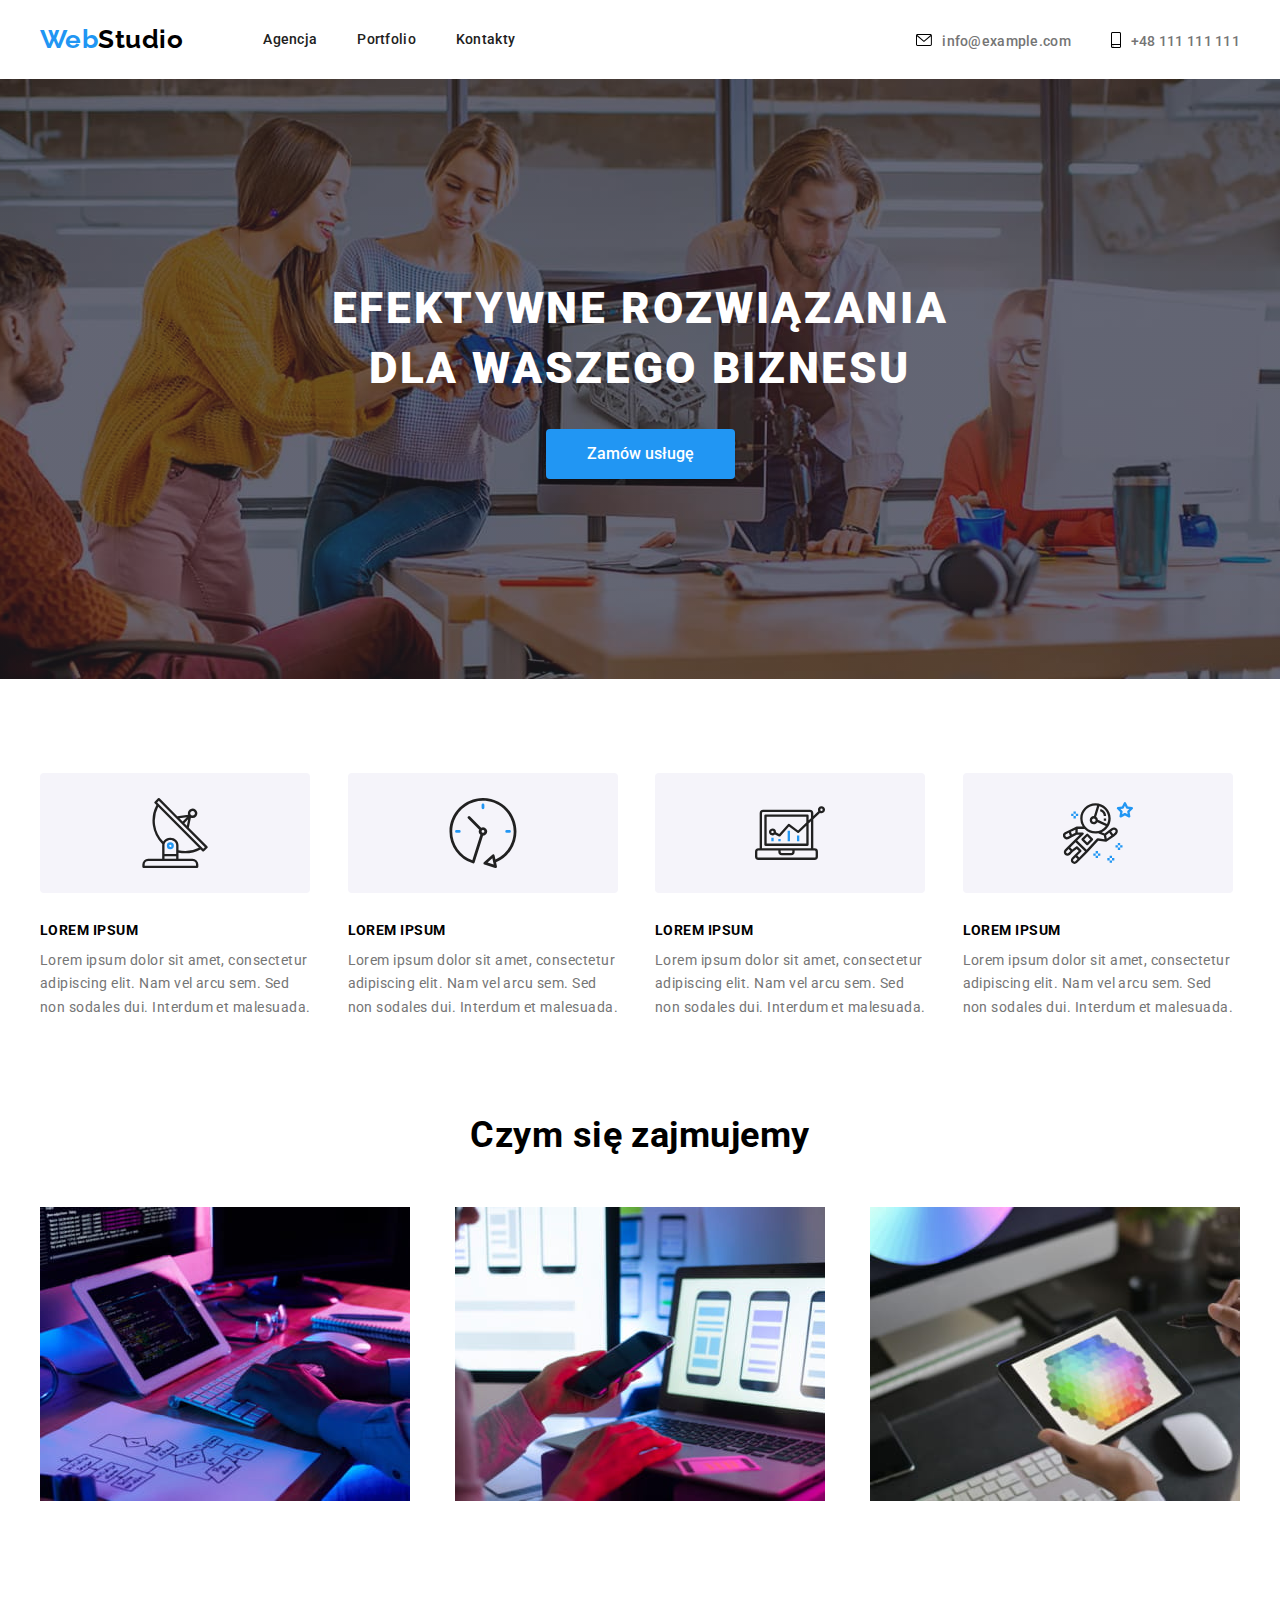
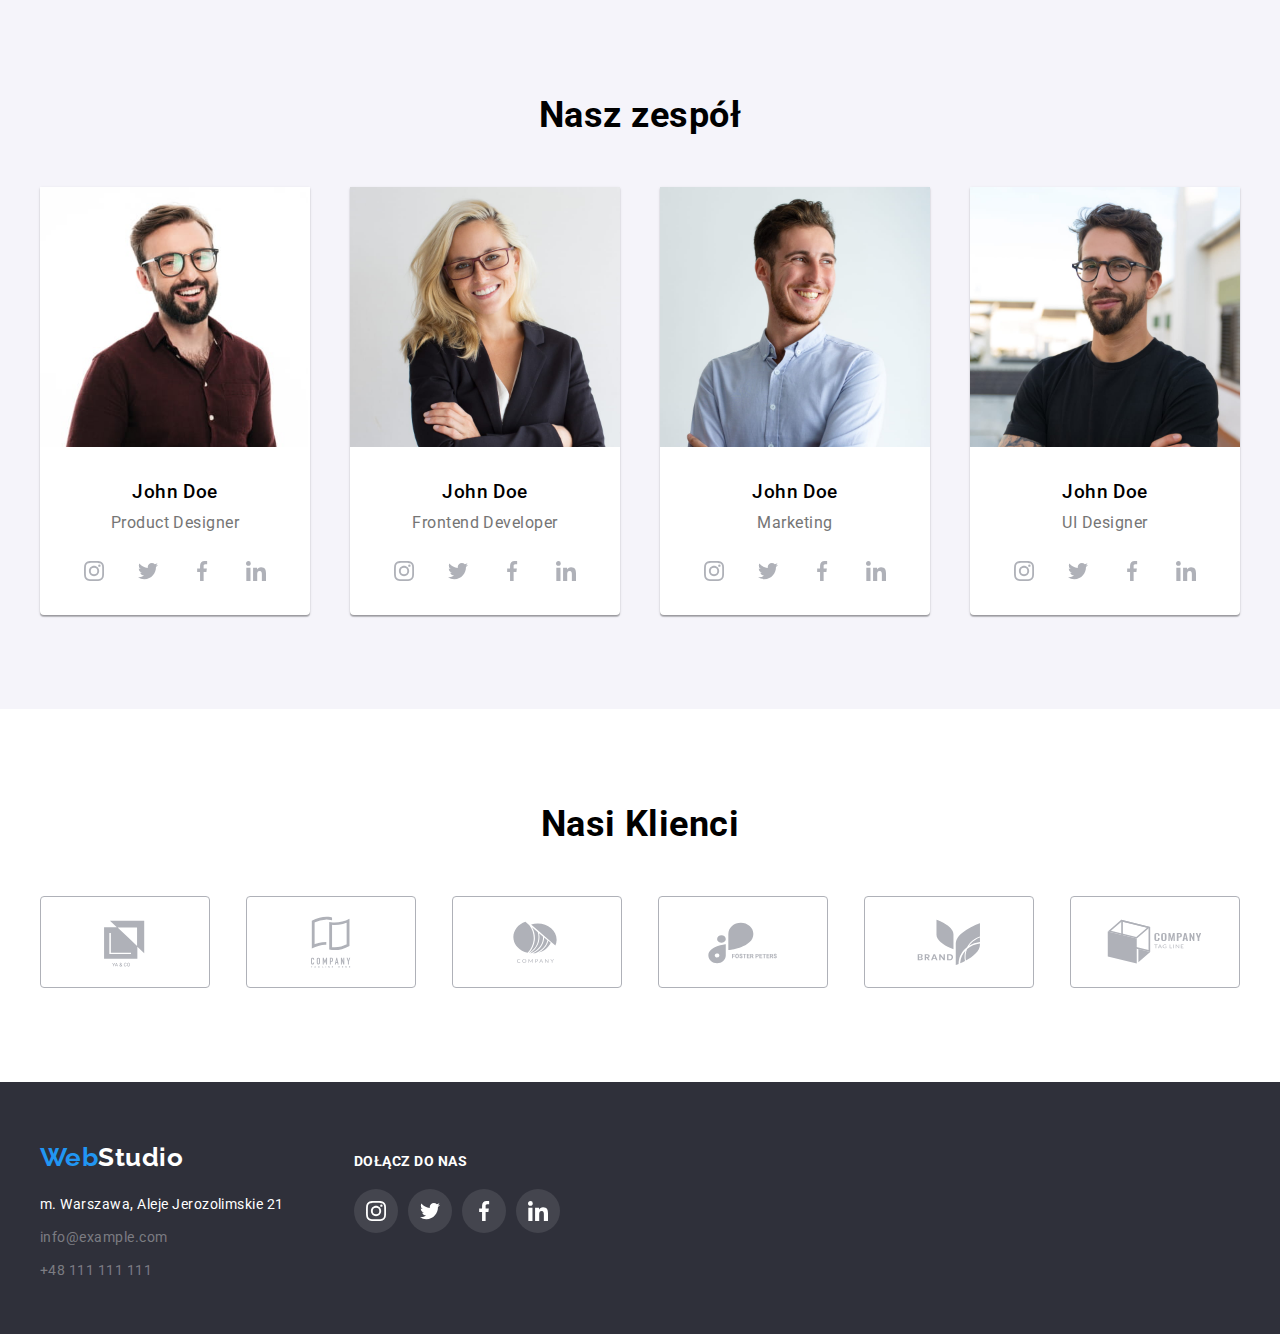
==== index.html @ 926d8b7d "Post revision changes" ====
<!DOCTYPE html>
<html lang="pl">
  <head>
    <meta charset="UTF-8" />
    <meta http-equiv="X-UA-Compatible" content="IE=edge" />
    <meta name="viewport" content="width=device-width, initial-scale=1.0" />
    <meta name="description" content="Zadanie domowe studentów #2" />
    <link rel="preconnect" href="https://fonts.googleapis.com" />
    <link rel="preconnect" href="https://fonts.gstatic.com" crossorigin />
    <link
      href="https://fonts.googleapis.com/css2?family=Raleway:wght@700&family=Roboto:wght@400;500;700;900&display=swap"
      rel="stylesheet"
    />
    <link rel="stylesheet" href="./css/modern-normalize.min.css" />
    <link rel="stylesheet" href="./css/styles.css" />
    <title>WebStudio - strona główna</title>
  </head>
  <body>
    <!-- logo, menu, contacts -->
    <header>
      <div class="container header">
        <nav class="page-header">
          <a href="./index.html" class="logo">Web<span class="logo-dark">Studio</span></a>
          <ul class="menu">
            <li>
              <a class="link" href="./">Agencja</a>
            </li>
            <li>
              <a class="link" href="./portfolio.html">Portfolio</a>
            </li>
            <li>
              <a class="link" href="./">Kontakty</a>
            </li>
          </ul>
        </nav>
        <ul class="contacts">
          <li>
            <a class="link-contact icon-mail" href="mailto:example@gmail.com">
              <svg width="16" height="12">
                <use href="./images/icons.svg#icon-envelope"></use>
              </svg>
            </a>
          </li>
          <li>
            <a class="link-contact icon-phone" href="tel:+48111111111">
              <svg width="10" height="16">
                <use href="./images/icons.svg#icon-smartphone"></use>
              </svg>
            </a>
          </li>
        </ul>
      </div>
    </header>
    <!-- main informations -->
    <main>
      <!-- slogan & button -->
      <section class="section section-slogan">
        <div class="container">
          <h1>
            Efektywne rozwiązania<br />
            dla waszego biznesu
          </h1>
          <button class="btn-slogan" type="button">Zamów usługę</button>
        </div>
      </section>
      <!-- 4 informations -->
      <section class="section section-infos">
        <div class="container">
          <ul class="infos">
            <li>
              <div class="rect-infos">
                <svg class="icon-infos">
                  <use href="./images/icons.svg#icon-antenna" />
                </svg>
              </div>
              <h3>Lorem ipsum</h3>
              <p>
                Lorem ipsum dolor sit amet, consectetur adipiscing elit. Nam vel arcu sem. Sed non
                sodales dui. Interdum et malesuada.
              </p>
            </li>
            <li>
              <div class="rect-infos">
                <svg class="icon-infos">
                  <use href="./images/icons.svg#icon-clock" />
                </svg>
              </div>
              <h3>Lorem ipsum</h3>
              <p>
                Lorem ipsum dolor sit amet, consectetur adipiscing elit. Nam vel arcu sem. Sed non
                sodales dui. Interdum et malesuada.
              </p>
            </li>
            <li>
              <div class="rect-infos">
                <svg class="icon-infos">
                  <use href="./images/icons.svg#icon-diagram" />
                </svg>
              </div>
              <h3>Lorem ipsum</h3>
              <p>
                Lorem ipsum dolor sit amet, consectetur adipiscing elit. Nam vel arcu sem. Sed non
                sodales dui. Interdum et malesuada.
              </p>
            </li>
            <li>
              <div class="rect-infos">
                <svg class="icon-infos">
                  <use href="./images/icons.svg#icon-astronaut" />
                </svg>
              </div>
              <h3>Lorem ipsum</h3>
              <p>
                Lorem ipsum dolor sit amet, consectetur adipiscing elit. Nam vel arcu sem. Sed non
                sodales dui. Interdum et malesuada.
              </p>
            </li>
          </ul>
        </div>
      </section>
      <!-- our activities -->
      <section class="section">
        <div class="container">
          <h2>Czym się zajmujemy</h2>
          <ul class="activities">
            <li>
              <img src="images/img_01.jpg" alt="Kodowanie" width="370" height="294" />
            </li>
            <li>
              <img src="images/img_02.jpg" alt="Aplikacje mobilne" width="370" height="294" />
            </li>
            <li>
              <img src="images/img_03.jpg" alt="UX/UI" width="370" height="294" />
            </li>
          </ul>
        </div>
      </section>
      <!-- our team -->
      <section class="section section-team">
        <div class="container">
          <h2>Nasz zespół</h2>
          <ul class="team">
            <li class="team-card">
              <img src="images/person_01.jpg" alt="John Doe" width="270" height="260" />
              <h3>John Doe</h3>
              <p>Product Designer</p>
              <ul class="team-social">
                <li>
                  <svg class="icon-social" width="44" height="44" viewBox="0 0 20 32">
                    <use href="./images/icons.svg#icon-instagram" />
                  </svg>
                </li>
                <li>
                  <svg class="icon-social" width="44" height="44" viewBox="0 0 20 32">
                    <use href="./images/icons.svg#icon-twitter" />
                  </svg>
                </li>
                <li>
                  <svg class="icon-social" width="44" height="44" viewBox="0 0 20 32">
                    <use href="./images/icons.svg#icon-facebook" />
                  </svg>
                </li>
                <li>
                  <svg class="icon-social" width="44" height="44" viewBox="0 0 20 32">
                    <use href="./images/icons.svg#icon-linkedin" />
                  </svg>
                </li>
              </ul>
            </li>
            <li class="team-card">
              <img src="images/person_02.jpg" alt="John Doe" width="270" height="260" />
              <h3>John Doe</h3>
              <p>Frontend Developer</p>
              <ul class="team-social">
                <li>
                  <svg class="icon-social" width="44" height="44" viewBox="0 0 20 32">
                    <use href="./images/icons.svg#icon-instagram" />
                  </svg>
                </li>
                <li>
                  <svg class="icon-social" width="44" height="44" viewBox="0 0 20 32">
                    <use href="./images/icons.svg#icon-twitter" />
                  </svg>
                </li>
                <li>
                  <svg class="icon-social" width="44" height="44" viewBox="0 0 20 32">
                    <use href="./images/icons.svg#icon-facebook" />
                  </svg>
                </li>
                <li>
                  <svg class="icon-social" width="44" height="44" viewBox="0 0 20 32">
                    <use href="./images/icons.svg#icon-linkedin" />
                  </svg>
                </li>
              </ul>
            </li>
            <li class="team-card">
              <img src="images/person_03.jpg" alt="John Doe" width="270" height="260" />
              <h3>John Doe</h3>
              <p>Marketing</p>
              <ul class="team-social">
                <li>
                  <svg class="icon-social" width="44" height="44" viewBox="0 0 20 32">
                    <use href="./images/icons.svg#icon-instagram" />
                  </svg>
                </li>
                <li>
                  <svg class="icon-social" width="44" height="44" viewBox="0 0 20 32">
                    <use href="./images/icons.svg#icon-twitter" />
                  </svg>
                </li>
                <li>
                  <svg class="icon-social" width="44" height="44" viewBox="0 0 20 32">
                    <use href="./images/icons.svg#icon-facebook" />
                  </svg>
                </li>
                <li>
                  <svg class="icon-social" width="44" height="44" viewBox="0 0 20 32">
                    <use href="./images/icons.svg#icon-linkedin" />
                  </svg>
                </li>
              </ul>
            </li>
            <li class="team-card">
              <img src="images/person_04.jpg" alt="John Doe" width="270" height="260" />
              <h3>John Doe</h3>
              <p>UI Designer</p>
              <ul class="team-social">
                <li>
                  <svg class="icon-social" width="44" height="44" viewBox="0 0 20 32">
                    <use href="./images/icons.svg#icon-instagram" />
                  </svg>
                </li>
                <li>
                  <svg class="icon-social" width="44" height="44" viewBox="0 0 20 32">
                    <use href="./images/icons.svg#icon-twitter" />
                  </svg>
                </li>
                <li>
                  <svg class="icon-social" width="44" height="44" viewBox="0 0 20 32">
                    <use href="./images/icons.svg#icon-facebook" />
                  </svg>
                </li>
                <li>
                  <svg class="icon-social" width="44" height="44" viewBox="0 0 20 32">
                    <use href="./images/icons.svg#icon-linkedin" />
                  </svg>
                </li>
              </ul>
            </li>
          </ul>
        </div>
      </section>
      <section class="section">
        <div class="container">
          <h2>Nasi Klienci</h2>
          <ul class="customers">
            <li class="rect-c">
              <svg class="icon-customer" width="170" height="92" viewBox="0 0 90 32">
                <use href="./images/icons.svg#icon-logo-1" />
              </svg>
            </li>
            <li class="rect-c">
              <svg class="icon-customer" width="170" height="92" viewBox="0 0 90 32">
                <use href="./images/icons.svg#icon-logo-2" />
              </svg>
            </li>
            <li class="rect-c">
              <svg class="icon-customer" width="170" height="92" viewBox="0 0 90 32">
                <use href="./images/icons.svg#icon-logo-3" />
              </svg>
            </li>
            <li class="rect-c">
              <svg class="icon-customer" width="170" height="92" viewBox="0 0 90 32">
                <use href="./images/icons.svg#icon-logo-4" />
              </svg>
            </li>
            <li class="rect-c">
              <svg class="icon-customer" width="170" height="92" viewBox="0 0 90 32">
                <use href="./images/icons.svg#icon-logo-5" />
              </svg>
            </li>
            <li class="rect-c">
              <svg class="icon-customer" width="170" height="92" viewBox="0 0 90 32">
                <use href="./images/icons.svg#icon-logo-6" />
              </svg>
            </li>
          </ul>
        </div>
      </section>
    </main>
    <!-- footer -->
    <footer class="dark-bg">
      <div class="container">
        <div class="footer-col">
          <a href="./index.html" class="logo">Web<span class="logo-light">Studio</span></a>
          <address>
            <ul class="addr">
              <li>m. Warszawa, Aleje Jerozolimskie 21</li>
              <li>
                <a href="mailto:example@gmail.com"
                  ><span style="color: #ffffff60">info@example.com</span></a
                >
              </li>
              <li>
                <a href="tel:+48111111111"><span style="color: #ffffff60">+48 111 111 111</span></a>
              </li>
            </ul>
          </address>
        </div>
        <div class="footer-col">
          <h3>Dołącz do nas</h3>
          <ul class="footer-social">
            <li>
              <svg class="footer-icon-social" width="44" height="44" viewBox="0 0 20 32">
                <use href="./images/icons.svg#icon-instagram" />
              </svg>
            </li>
            <li>
              <svg class="footer-icon-social" width="44" height="44" viewBox="0 0 20 32">
                <use href="./images/icons.svg#icon-twitter" />
              </svg>
            </li>
            <li>
              <svg class="footer-icon-social" width="44" height="44" viewBox="0 0 20 32">
                <use href="./images/icons.svg#icon-facebook" />
              </svg>
            </li>
            <li>
              <svg class="footer-icon-social" width="44" height="44" viewBox="0 0 20 32">
                <use href="./images/icons.svg#icon-linkedin" />
              </svg>
            </li>
          </ul>
        </div>
      </div>
    </footer>
  </body>
</html>
---- css/styles.css ----
/* pseudoklasa :root zmienne globalne */
:root {
  --color-primary: #212121;
  --color-secondary: #2196f3;
  --color-tertiary: #afb1b8;
  --color-light: #ffffff;
  --color-medium: #757575;
  --color-dark: #000000;
  --color-border-primary: #ececec;
  --color-bgcolor-light: #f5f4fa;
  --color-bgcolor-dark: #2f303a;
  --font-family-primary: 'Roboto', sans-serif;
  --font-family-secondary: 'Raleway', sans-serif;
}
* {
  margin: 0;
}
ul {
  list-style: none;
  padding-inline-start: 0px;
}
a {
  text-decoration: none;
  color: var(--color-secondary);
}
p {
  color: var(--color-medium);
}
body {
  font-family: var(--font-family-primary);
  background-color: var(--color-light);
  letter-spacing: 0.03em;
}
.section {
  padding: 94px 0;
}
.section h2 {
  font-family: var(--font-family-primary);
  font-size: 36px;
  font-weight: 700;
  line-height: 1.2;
  text-align: center;
}
.container {
  max-width: 1200px;
  width: 100%;
  margin: 0 auto;
}
.header {
  display: flex;
  align-items: center;
  justify-content: space-between;
  padding: 24px 0; /* calculated padding */
}
.page-header {
  display: flex;
  align-items: center; /* needed for centering 'nav' items to 'logo' */
  background-color: var(--color-light);
}
.logo {
  font-family: var(--font-family-secondary), sans-serif;
  padding-right: 80px;
  font-size: 26px;
  font-weight: 700;
  line-height: 1.2;
}
.logo-light {
  color: var(--color-light);
}
.logo-dark {
  color: var(--color-dark);
}
.menu {
  display: flex;
  gap: 40px;
}
.contacts {
  display: flex;
  gap: 40px;
  justify-content: flex-end;
}
.menu,
.contacts {
  font-size: 14px;
  font-weight: 500;
  line-height: 1.2;
  letter-spacing: 0.02em;
}
.top-line {
  border-top: 1px solid var(--color-border-primary);
}
.link {
  color: var(--color-primary);
}
.link-contact {
  display: flex;
  align-items: center;
  color: var(--color-medium);
  --icon-color: currentColor;
}
.link:hover,
.link:focus,
.link-contact:hover {
  color: var(--color-secondary);
  fill: var(--icon-color);
}
.icon-mail::after {
  content: 'info@example.com';
  padding: 4px 0 0 10px;
}
.icon-phone::after {
  content: '+48 111 111 111';
  padding: 4px 0 0 10px;
}
.section-slogan {
  padding: 200px 0;
  text-align: center;
  background-image: linear-gradient(rgba(47, 48, 58, 0.4), rgba(47, 48, 58, 0.4)),
    url('../images/team.jpg');
  background-repeat: no-repeat;
  background-position: 50% 50%;
  background-color: var(--color-bgcolor-dark);
}
.section-slogan h1 {
  font-family: var(--font-family-primary);
  font-size: 44px;
  font-weight: 900;
  line-height: 1.36;
  letter-spacing: 0.06em;
  color: var(--color-light);
  text-transform: uppercase;
}
.btn-slogan {
  cursor: pointer;
  color: var(--color-light);
  background-color: var(--color-secondary);
  font-weight: 500;
  line-height: 1.9;
  border: none;
  padding: 10px 41px;
  margin-top: 30px;
  box-shadow: 0px 4px 4px rgba(0, 0, 0, 0.15);
  border-radius: 4px;
}
.section-infos {
  padding-bottom: 0;
}
.infos {
  display: flex;
  gap: 30px;
}
.rect-infos {
  display: inline-flex;
  align-items: center;
  justify-content: center;
  width: 270px;
  height: 120px;
  background-color: var(--color-bgcolor-light);
  border-radius: 4px;
  margin-bottom: 30px;
}
.icon-infos {
  width: 70px;
  height: 70px;
}
.infos h3 {
  font-family: var(--font-family-primary);
  font-size: 14px;
  font-weight: 700;
  line-height: 1.1;
  text-transform: uppercase;
}
.infos p {
  font-size: 14px;
  line-height: 1.7;
  padding-top: 10px;
}
.activities,
.customers {
  display: flex;
  justify-content: space-between;
  padding-top: 50px;
}
.section-team {
  background-color: var(--color-bgcolor-light);
}
.team {
  display: flex;
  justify-content: space-between;
  line-height: 1.2;
  text-align: center;
  padding-top: 50px;
}
.team-card {
  height: 428px;
  background-color: var(--color-light);
  box-shadow: 0px 1px 3px rgba(0, 0, 0, 0.12), 0px 1px 1px rgba(0, 0, 0, 0.14),
    0px 2px 1px rgba(0, 0, 0, 0.2);
  border-radius: 0px 0px 4px 4px;
}
.team h3 {
  font-weight: 500;
  line-height: 1.2;
  padding-top: 30px;
  text-transform: none;
}
.team p {
  padding-top: 10px;
}
.team-social {
  display: flex;
  align-items: center;
  justify-content: space-between;
  padding: 16px 32px 30px 32px;
}
.icon-social {
  cursor: pointer;
  fill: var(--color-tertiary);
  padding: 6px;
  border-radius: 50%;
}
.icon-social:hover {
  fill: var(--color-light);
  background-color: var(--color-secondary);
}
.rect-c {
  cursor: pointer;
  display: flex;
  align-items: center;
  width: 170px;
  height: 92px;
  border: 1px solid var(--color-tertiary);
  border-radius: 4px;
  background: var(--color-light);
}
.rect-c:hover,
.rect-c:focus {
  border: 1px solid var(--color-secondary);
}
.icon-customer {
  padding-top: 2px;
  fill: var(--color-tertiary);
}
.icon-customer:hover,
.icon-customer:focus {
  fill: var(--color-secondary);
}
.dark-bg {
  height: 252px;
  padding: 60px 0;
  background-color: var(--color-bgcolor-dark);
}
.footer-col {
  float: left;
  padding-right: 70px;
}
.footer-col h3 {
  font-family: var(--font-family-primary);
  font-size: 14px;
  font-weight: 700;
  line-height: 1.1;
  text-transform: uppercase;
  color: var(--color-light);
  padding-top: 12px;
}
.addr {
  color: var(--color-light);
  font-size: 14px;
  line-height: 1.7;
  font-style: normal;
  padding-top: 11px;
}
.addr li {
  padding-top: 9px;
}
.footer-social {
  display: flex;
  align-items: center;
  justify-content: space-between;
  padding-top: 20px;
  gap: 10px;
}
.footer-icon-social {
  cursor: pointer;
  fill: var(--color-light);
  background-color: rgba(255, 255, 255, 0.1);
  padding: 6px;
  border-radius: 50%;
}
.footer-icon-social:hover {
  fill: var(--color-light);
  background-color: var(--color-secondary);
}
/* portfolio */
.selection-btns {
  display: flex;
  justify-content: center;
  gap: 8px;
  padding-bottom: 50px;
}
.btn-filter {
  cursor: pointer;
  color: var(--color-primary);
  background-color: var(--color-bgcolor-light);
  font-weight: 500;
  line-height: 1.6;
  padding: 6px 22px;
  border: none;
  border-radius: 4px;
}
.btn-filter:hover,
.btn-filter:focus {
  color: var(--color-light);
  background-color: var(--color-secondary);
  box-shadow: 0px 3px 1px rgba(0, 0, 0, 0.1), 0px 1px 2px rgba(0, 0, 0, 0.08),
    0px 2px 2px rgba(0, 0, 0, 0.12);
}
.achievements {
  display: flex;
  flex-wrap: wrap;
  gap: 30px;
}
.achieve-card {
  cursor: pointer;
  height: 404px;
  background-color: var(--color-light);
  border: 1px solid #eeeeee;
}
.achieve-card:hover,
.achieve-card:focus {
  box-shadow: 0px 1px 1px rgba(0, 0, 0, 0.12), 0px 4px 4px rgba(0, 0, 0, 0.06),
    1px 4px 6px rgba(0, 0, 0, 0.16);
}
.achieve-card h3 {
  font-size: 18px;
  font-weight: 700;
  line-height: 2;
  letter-spacing: 0.06em;
  padding: 20px 24px 4px;
}
.achieve-card p {
  line-height: 1.9;
  padding: 4px 24px 20px;
}
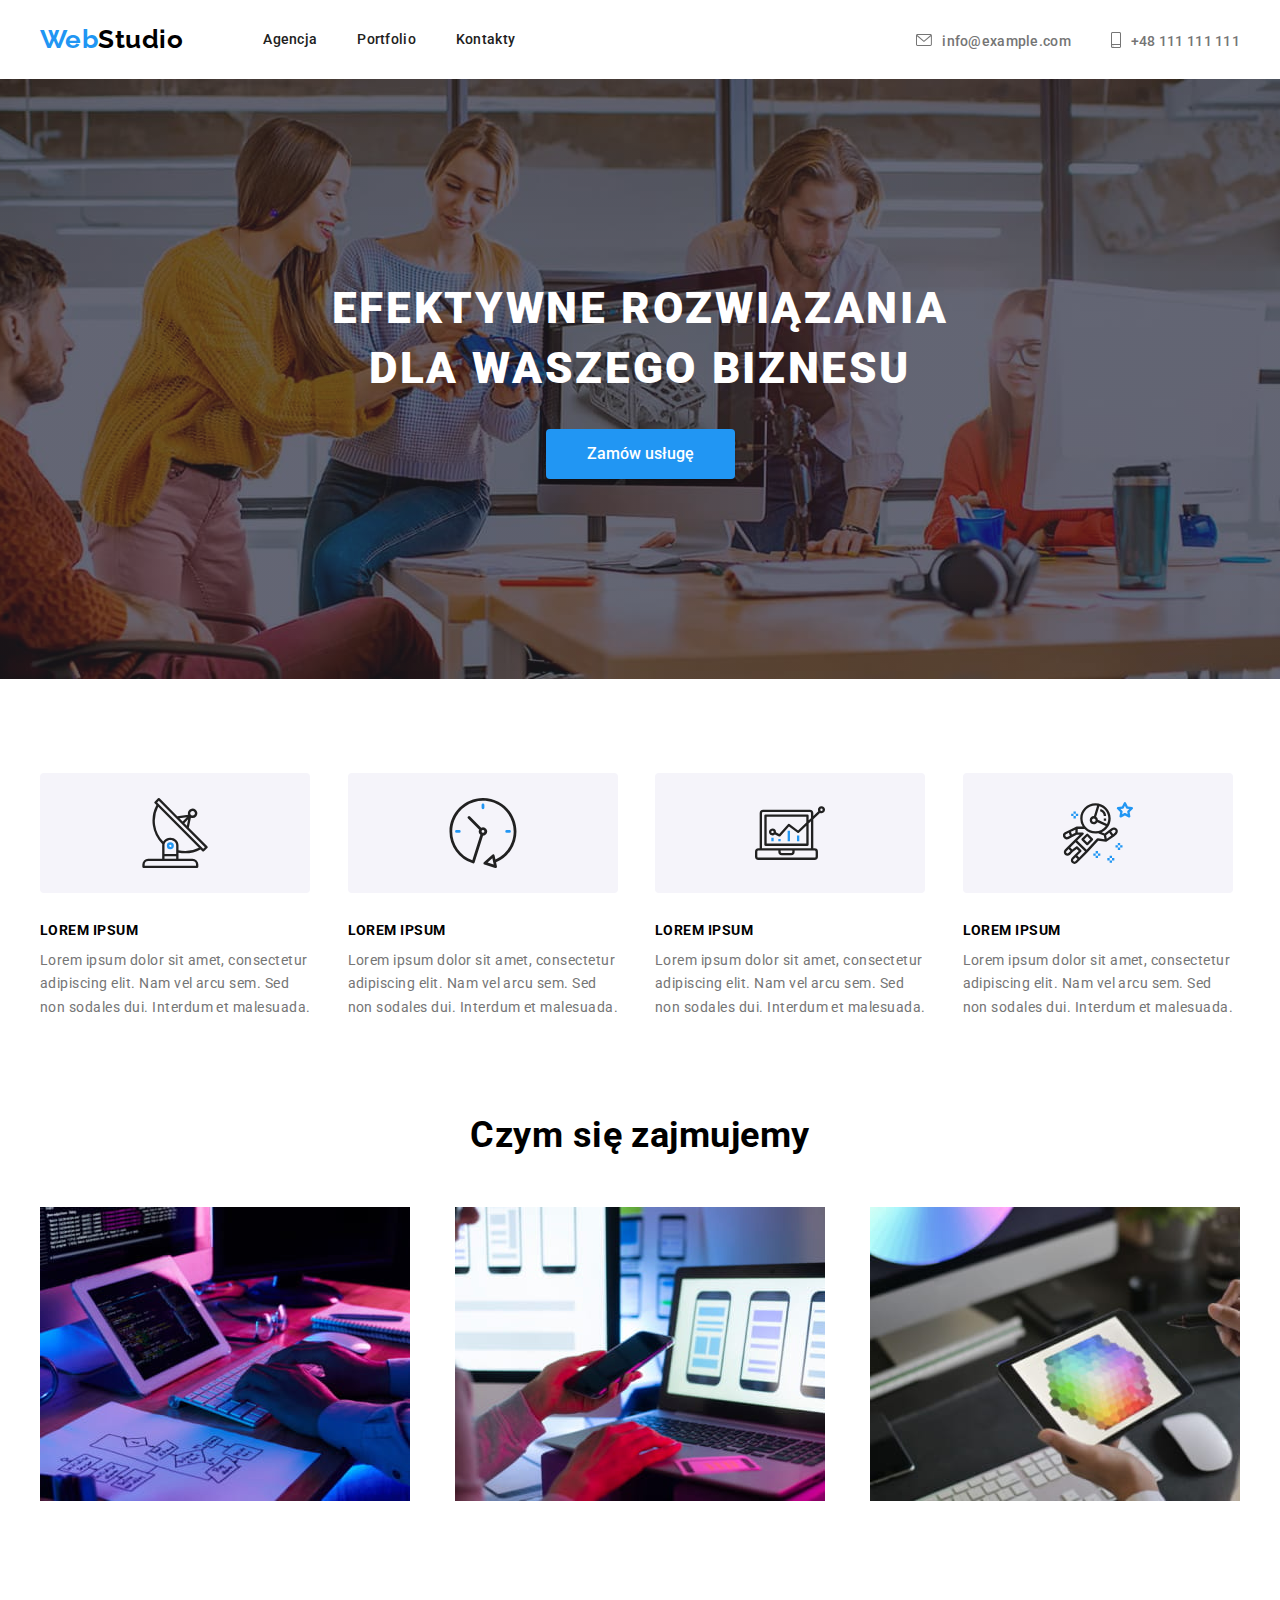
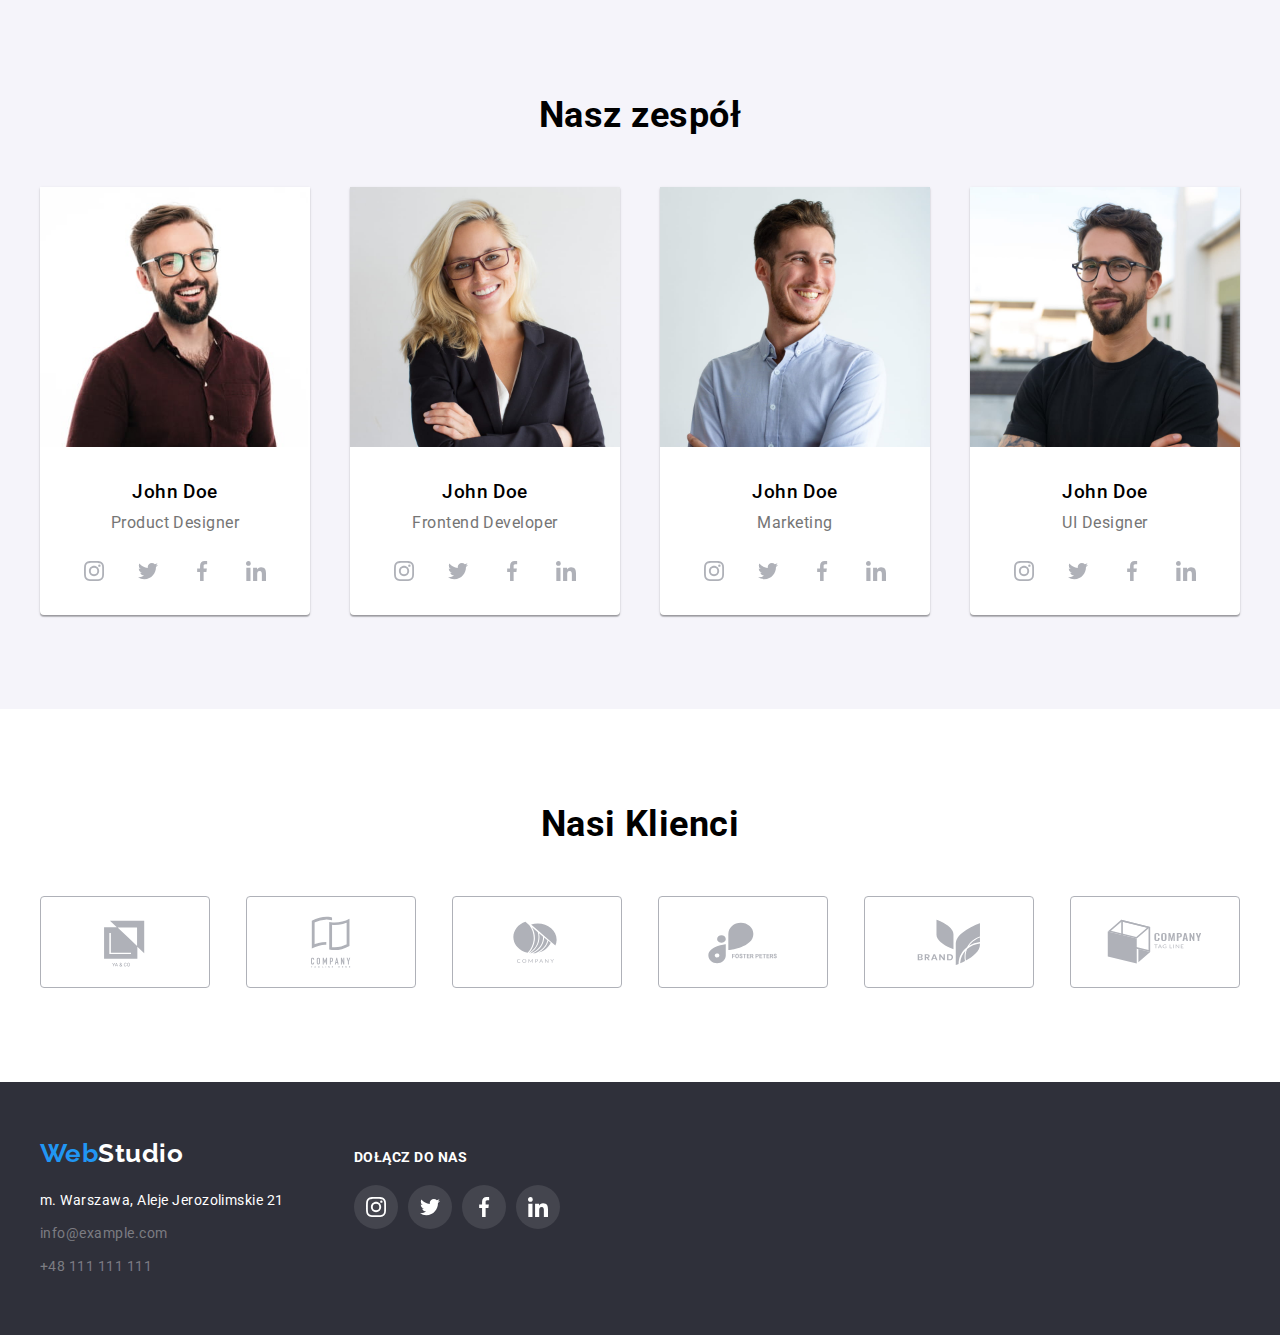
==== commit cf31d903: "<header> contacts changes after revision" ====
--- a/index.html
+++ b/index.html
@@ -35,17 +35,19 @@
         </nav>
         <ul class="contacts">
           <li>
-            <a class="link-contact icon-mail" href="mailto:example@gmail.com">
+            <a class="link-contact" href="mailto:example@gmail.com">
               <svg width="16" height="12">
                 <use href="./images/icons.svg#icon-envelope"></use>
               </svg>
+              <span class="text-mail">info@example.com</span>
             </a>
           </li>
           <li>
-            <a class="link-contact icon-phone" href="tel:+48111111111">
+            <a class="link-contact" href="tel:+48111111111">
               <svg width="10" height="16">
                 <use href="./images/icons.svg#icon-smartphone"></use>
               </svg>
+              <span class="text-phone">+48 111 111 111</span>
             </a>
           </li>
         </ul>
@@ -291,7 +293,7 @@
     </main>
     <!-- footer -->
     <footer class="dark-bg">
-      <div class="container">
+      <div class="container footer-wrapper">
         <div class="footer-col">
           <a href="./index.html" class="logo">Web<span class="logo-light">Studio</span></a>
           <address>
--- a/css/styles.css
+++ b/css/styles.css
@@ -77,7 +77,6 @@
 .contacts {
   display: flex;
   gap: 40px;
-  justify-content: flex-end;
 }
 .menu,
 .contacts {
@@ -96,20 +95,18 @@
   display: flex;
   align-items: center;
   color: var(--color-medium);
-  --icon-color: currentColor;
+  fill: currentColor;
 }
 .link:hover,
 .link:focus,
 .link-contact:hover {
   color: var(--color-secondary);
-  fill: var(--icon-color);
-}
-.icon-mail::after {
-  content: 'info@example.com';
+  fill: currentColor;
+}
+.text-mail {
   padding: 4px 0 0 10px;
 }
-.icon-phone::after {
-  content: '+48 111 111 111';
+.text-phone {
   padding: 4px 0 0 10px;
 }
 .section-slogan {
@@ -246,9 +243,11 @@
   fill: var(--color-secondary);
 }
 .dark-bg {
-  height: 252px;
-  padding: 60px 0;
+  padding: 56px 0;
   background-color: var(--color-bgcolor-dark);
+}
+.footer-wrapper {
+  display: flex;
 }
 .footer-col {
   float: left;
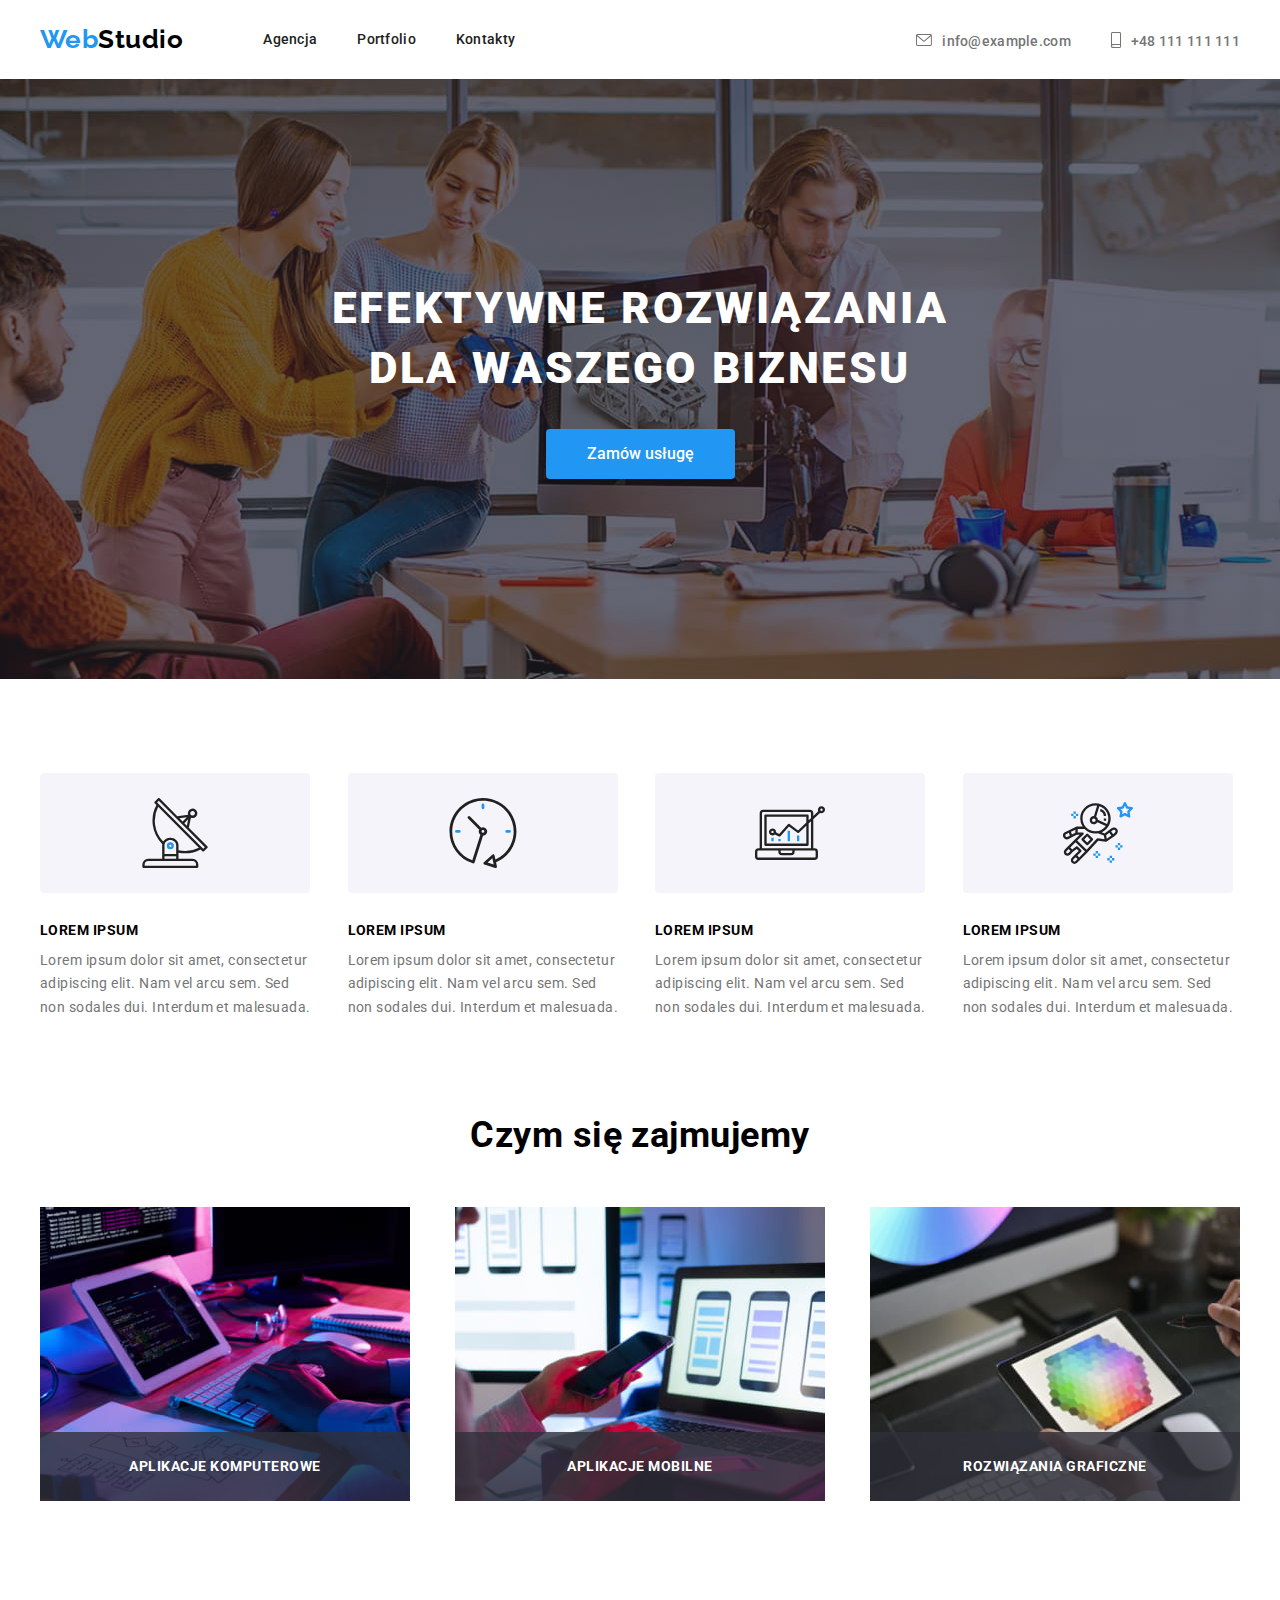
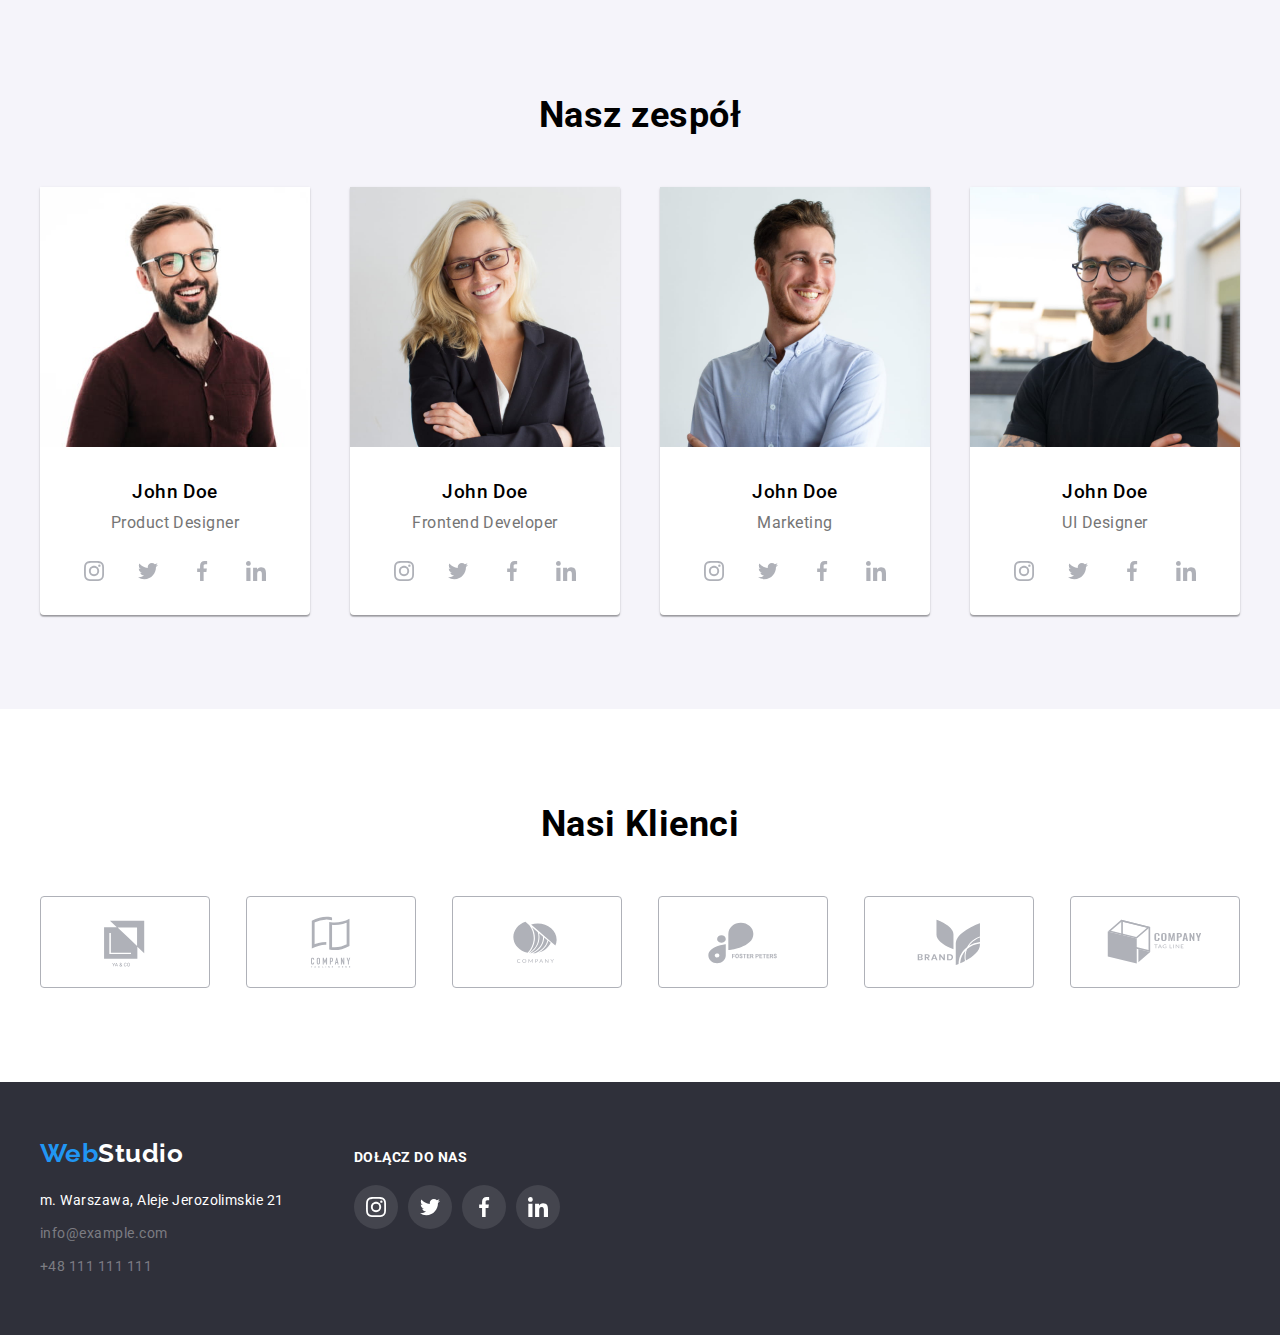
==== commit feb59f62: "Image titles" ====
--- a/index.html
+++ b/index.html
@@ -126,13 +126,22 @@
           <h2>Czym się zajmujemy</h2>
           <ul class="activities">
             <li>
-              <img src="images/img_01.jpg" alt="Kodowanie" width="370" height="294" />
-            </li>
-            <li>
+              <figure class="activ-img">
+                <img src="images/img_01.jpg" alt="Aplikacje komputerowe" width="370" height="294" />
+                <figcaption class="activ-img-title"><h3>Aplikacje komputerowe</h3></figcaption>
+              </figure>
+            </li>
+            <li>
+              <figure class="activ-img">
               <img src="images/img_02.jpg" alt="Aplikacje mobilne" width="370" height="294" />
-            </li>
-            <li>
-              <img src="images/img_03.jpg" alt="UX/UI" width="370" height="294" />
+              <figcaption class="activ-img-title"><h3>Aplikacje mobilne</h3></figcaption>
+            </li>
+            </figure>
+            <li>
+              <figure class="activ-img">
+              <img src="images/img_03.jpg" alt="Rozwiązania graficzne" width="370" height="294" />
+              <figcaption class="activ-img-title"><h3>Rozwiązania graficzne</h3></figcaption>
+              </figure>
             </li>
           </ul>
         </div>
--- a/css/styles.css
+++ b/css/styles.css
@@ -178,6 +178,27 @@
   justify-content: space-between;
   padding-top: 50px;
 }
+.activ-img {
+  position: relative;
+  display: inline-flex;
+}
+.activ-img-title {
+  position: absolute;
+  left: 0;
+  right: 0;
+  bottom: 0;
+  background-color: rgba(47, 48, 58, 0.8);
+  padding: 27px 82px;
+}
+.activ-img-title h3 {
+  font-family: var(--font-family-primary);
+  font-size: 14px;
+  font-weight: 700;
+  line-height: 1.1;
+  color: var(--color-light);
+  text-align: center;
+  text-transform: uppercase;
+}
 .section-team {
   background-color: var(--color-bgcolor-light);
 }
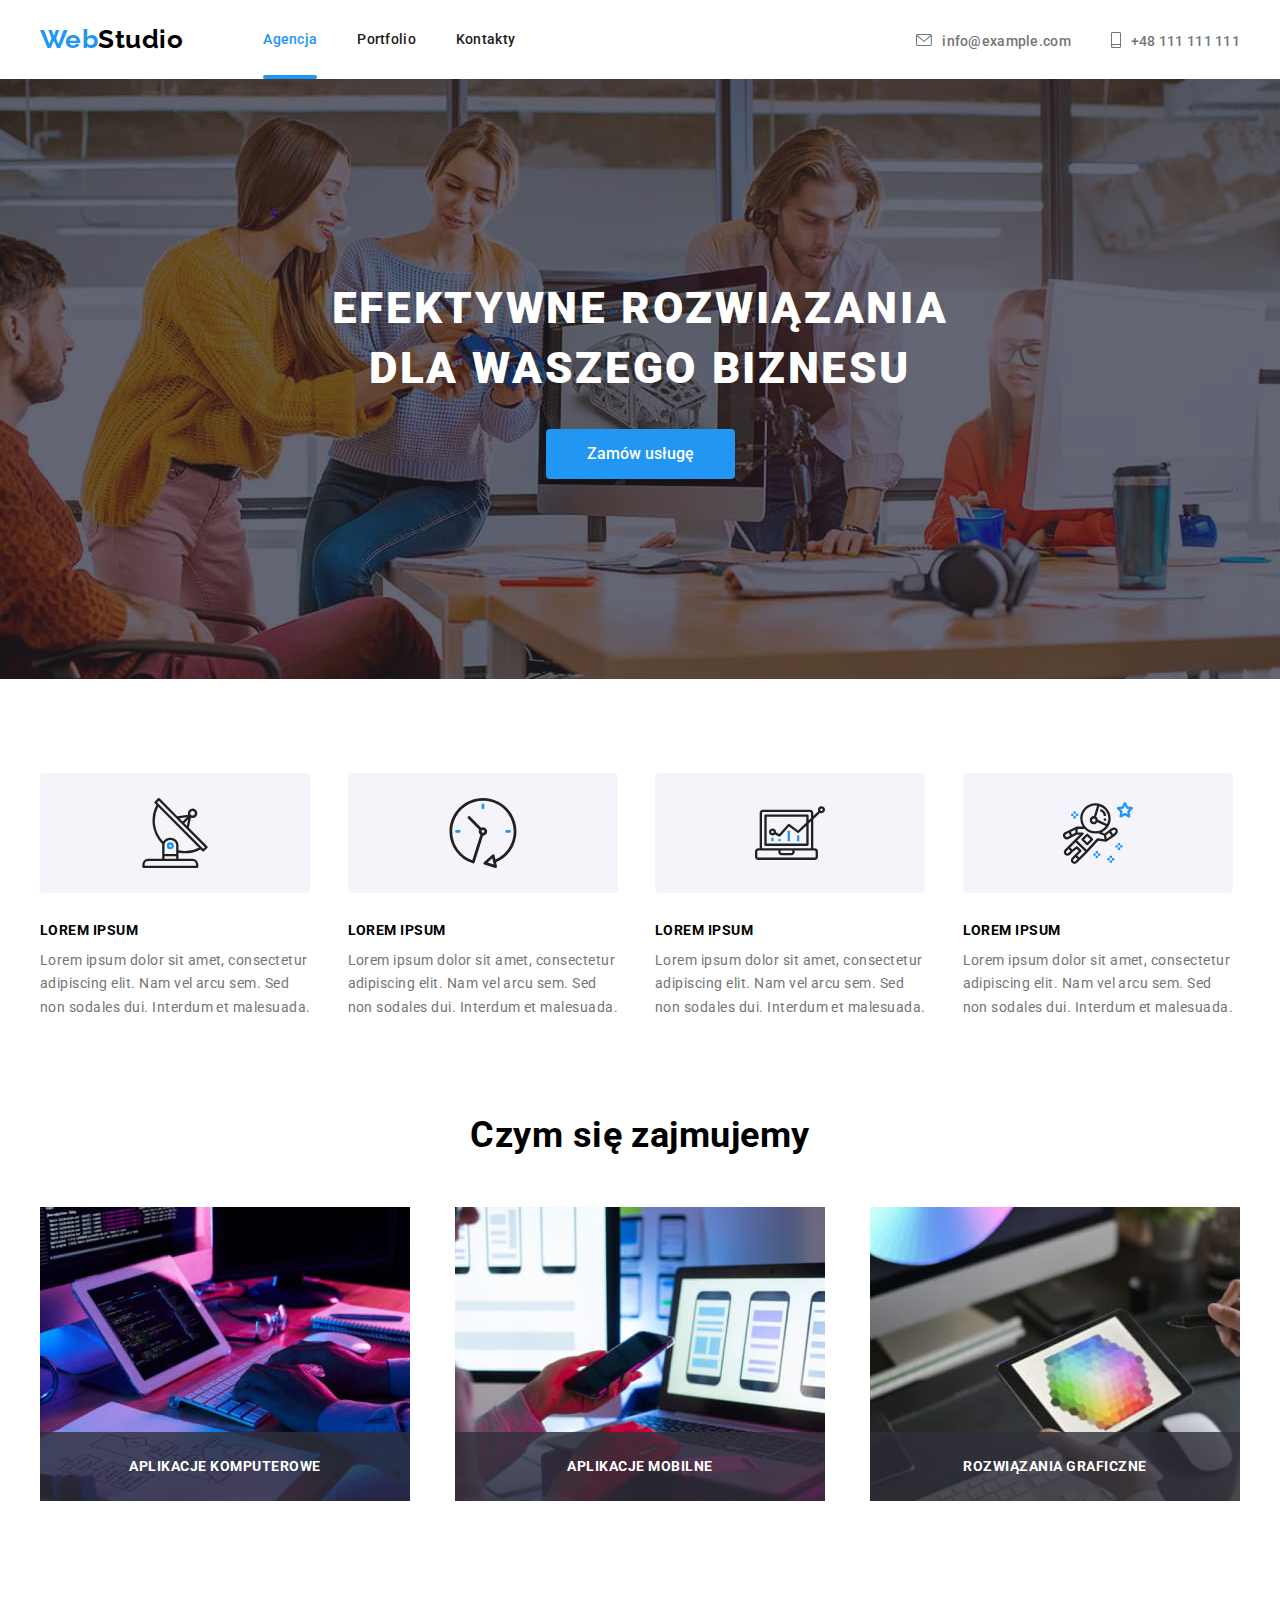
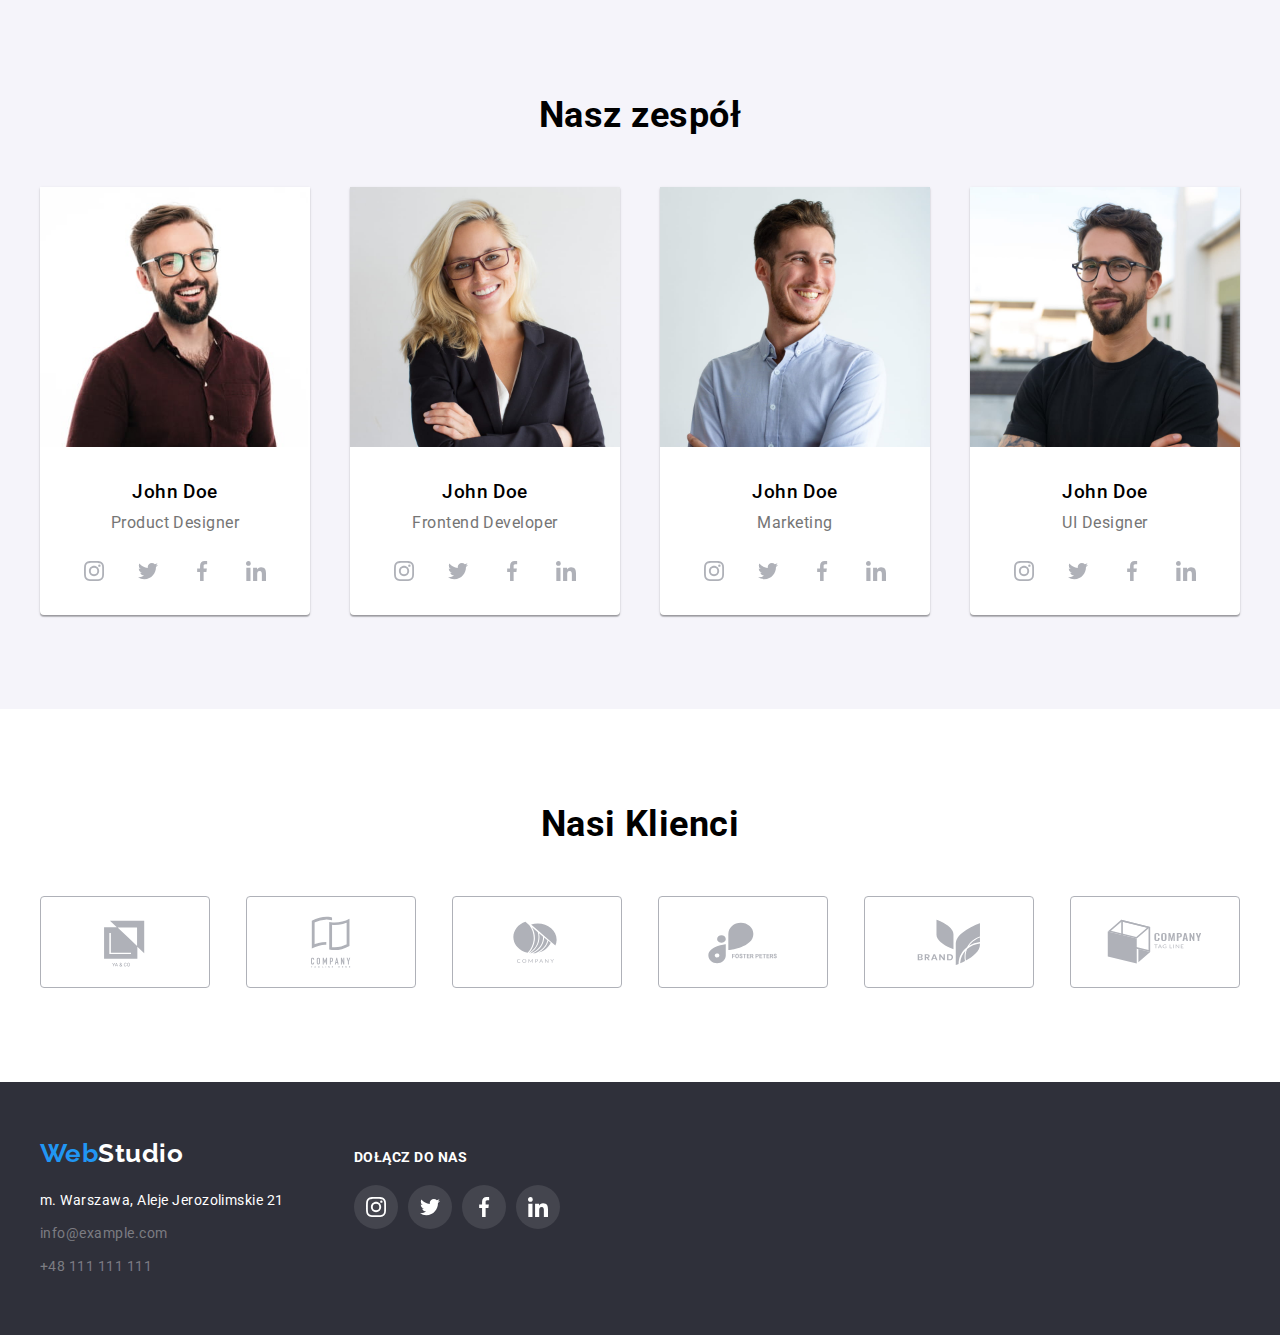
==== commit 0d651f81: "Menu highlights added" ====
--- a/index.html
+++ b/index.html
@@ -23,7 +23,7 @@
           <a href="./index.html" class="logo">Web<span class="logo-dark">Studio</span></a>
           <ul class="menu">
             <li>
-              <a class="link" href="./">Agencja</a>
+              <a class="link-active" href="#">Agencja</a>
             </li>
             <li>
               <a class="link" href="./portfolio.html">Portfolio</a>
@@ -346,5 +346,6 @@
         </div>
       </div>
     </footer>
+    <script src="./js/modal.js"></script>
   </body>
 </html>
--- a/css/styles.css
+++ b/css/styles.css
@@ -9,6 +9,7 @@
   --color-border-primary: #ececec;
   --color-bgcolor-light: #f5f4fa;
   --color-bgcolor-dark: #2f303a;
+  --hover-transition: 250ms cubic-bezier(0.4, 0, 0.2, 1);
   --font-family-primary: 'Roboto', sans-serif;
   --font-family-secondary: 'Raleway', sans-serif;
 }
@@ -74,28 +75,27 @@
   display: flex;
   gap: 40px;
 }
-.contacts {
-  display: flex;
-  gap: 40px;
-}
-.menu,
-.contacts {
-  font-size: 14px;
-  font-weight: 500;
-  line-height: 1.2;
-  letter-spacing: 0.02em;
-}
-.top-line {
-  border-top: 1px solid var(--color-border-primary);
-}
-.link {
+.link,
+.link-active {
+  position: relative;
+  padding: 32px 0;
   color: var(--color-primary);
-}
-.link-contact {
-  display: flex;
-  align-items: center;
-  color: var(--color-medium);
-  fill: currentColor;
+  transition: var(--hover-transition);
+}
+.link-active {
+  color: var(--color-secondary);
+}
+.link::after,
+.link-active::after {
+  content: '';
+  position: absolute;
+  width: 0;
+  height: 4px;
+  left: 0;
+  bottom: 0;
+  background-color: var(--color-secondary);
+  border-radius: 2px;
+  transition: var(--hover-transition); /* comment this to disable */
 }
 .link:hover,
 .link:focus,
@@ -103,11 +103,41 @@
   color: var(--color-secondary);
   fill: currentColor;
 }
+.link:hover::after,
+.link:focus::after {
+  width: 100%;
+  /* transition-property: none; */ /* uncomment this to enable */
+}
+.link-active::after {
+  width: 100%;
+  transition-property: none;
+}
+.link-contact {
+  display: flex;
+  align-items: center;
+  color: var(--color-medium);
+  fill: currentColor;
+  transition: var(--hover-transition);
+}
+.contacts {
+  display: flex;
+  gap: 40px;
+}
 .text-mail {
   padding: 4px 0 0 10px;
 }
 .text-phone {
   padding: 4px 0 0 10px;
+}
+.menu,
+.contacts {
+  font-size: 14px;
+  font-weight: 500;
+  line-height: 1.2;
+  letter-spacing: 0.02em;
+}
+.top-line {
+  border-top: 1px solid var(--color-border-primary);
 }
 .section-slogan {
   padding: 200px 0;
@@ -236,6 +266,7 @@
   fill: var(--color-tertiary);
   padding: 6px;
   border-radius: 50%;
+  transition: var(--hover-transition);
 }
 .icon-social:hover {
   fill: var(--color-light);
@@ -250,6 +281,7 @@
   border: 1px solid var(--color-tertiary);
   border-radius: 4px;
   background: var(--color-light);
+  transition: var(--hover-transition);
 }
 .rect-c:hover,
 .rect-c:focus {
@@ -258,6 +290,7 @@
 .icon-customer {
   padding-top: 2px;
   fill: var(--color-tertiary);
+  transition: var(--hover-transition);
 }
 .icon-customer:hover,
 .icon-customer:focus {
@@ -306,6 +339,7 @@
   background-color: rgba(255, 255, 255, 0.1);
   padding: 6px;
   border-radius: 50%;
+  transition: var(--hover-transition);
 }
 .footer-icon-social:hover {
   fill: var(--color-light);
@@ -327,6 +361,7 @@
   padding: 6px 22px;
   border: none;
   border-radius: 4px;
+  transition: var(--hover-transition);
 }
 .btn-filter:hover,
 .btn-filter:focus {
@@ -341,10 +376,10 @@
   gap: 30px;
 }
 .achieve-card {
-  cursor: pointer;
-  height: 404px;
-  background-color: var(--color-light);
+  position: relative;
+  cursor: pointer;
   border: 1px solid #eeeeee;
+  transition: var(--hover-transition);
 }
 .achieve-card:hover,
 .achieve-card:focus {
@@ -362,3 +397,29 @@
   line-height: 1.9;
   padding: 4px 24px 20px;
 }
+.achieve-box {
+  position: absolute;
+  width: 370px;
+  height: 294px;
+  overflow: hidden;
+}
+.achieve-overlay {
+  position: absolute;
+  top: 0;
+  left: 0;
+  width: 100%;
+  height: 100%;
+  background-color: rgba(33, 150, 243, 0.9);
+  transform: translateY(100%);
+  transition: var(--hover-transition);
+}
+.achieve-overlay p {
+  font-size: 18px;
+  font-weight: 400;
+  line-height: 1.6;
+  color: var(--color-light);
+  padding: 49px 45px 49px 24px;
+}
+.achieve-card:hover .achieve-overlay {
+  transform: translateY(0);
+}
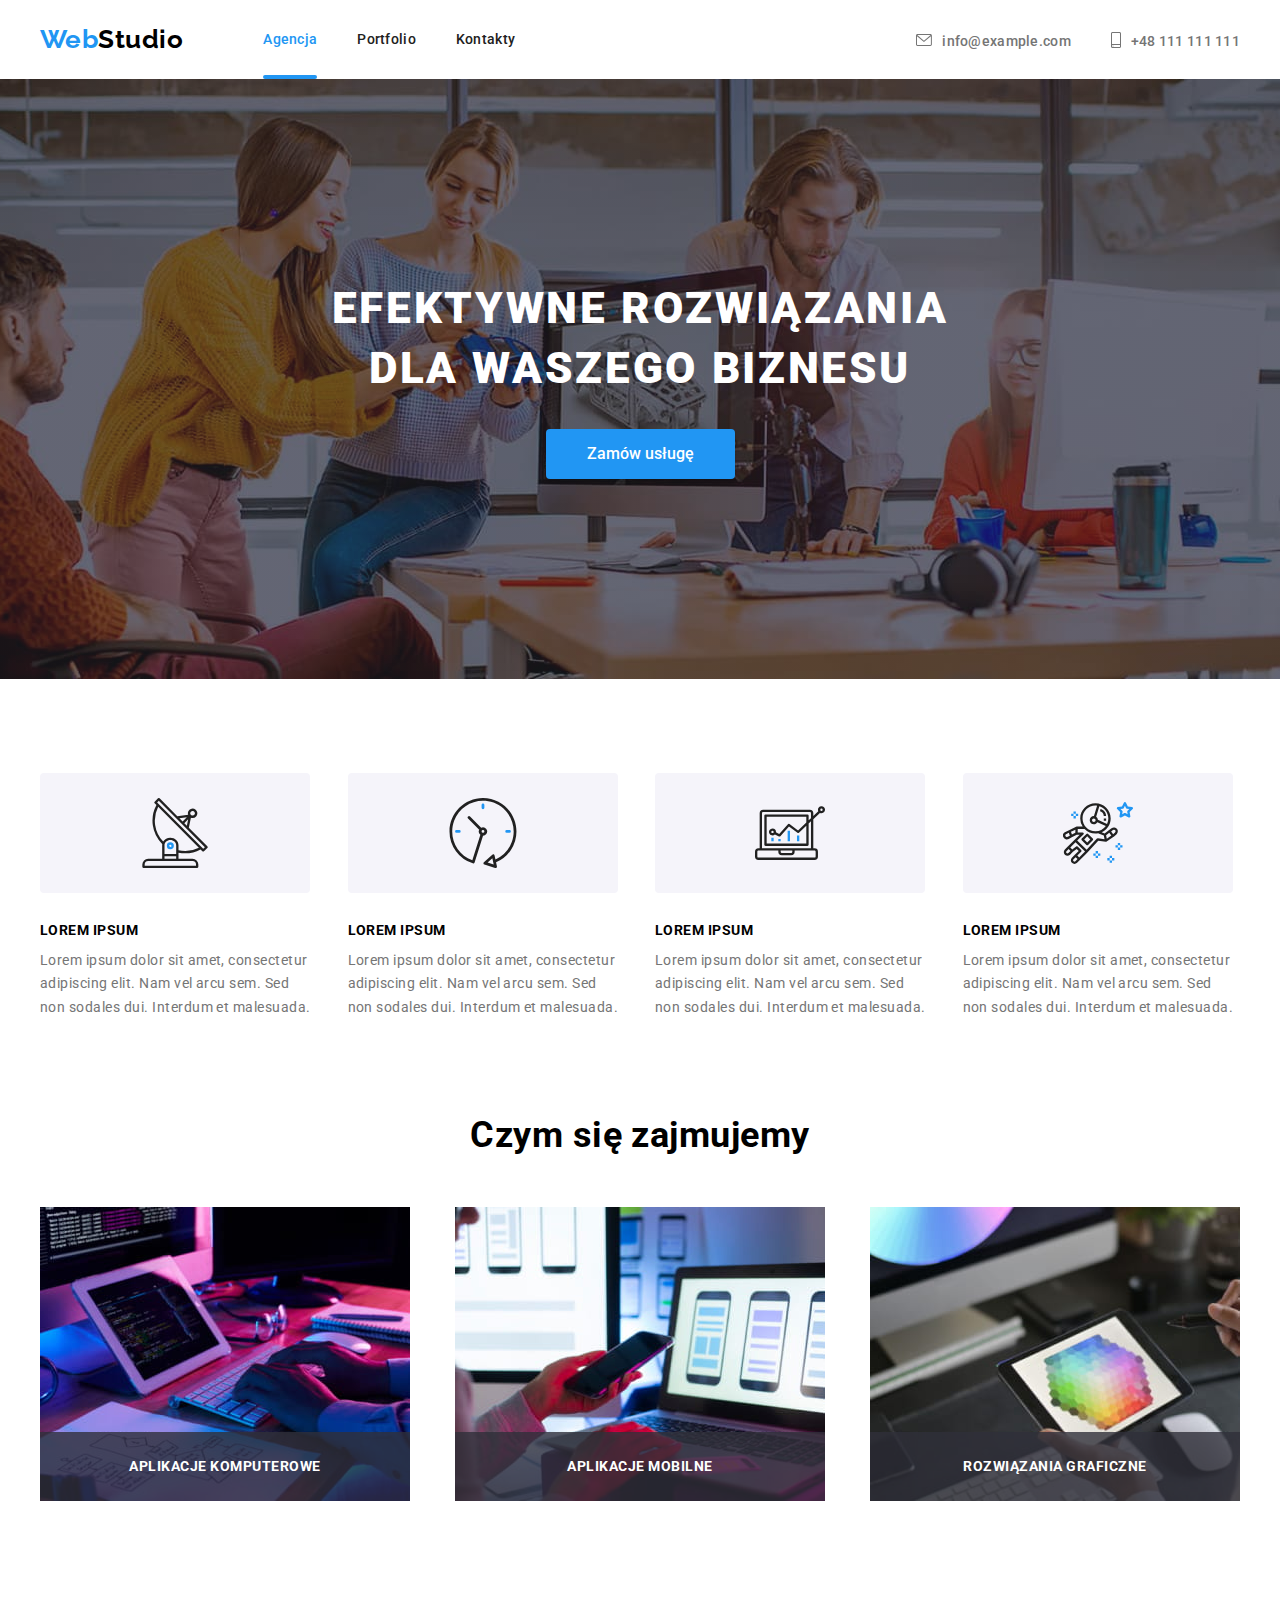
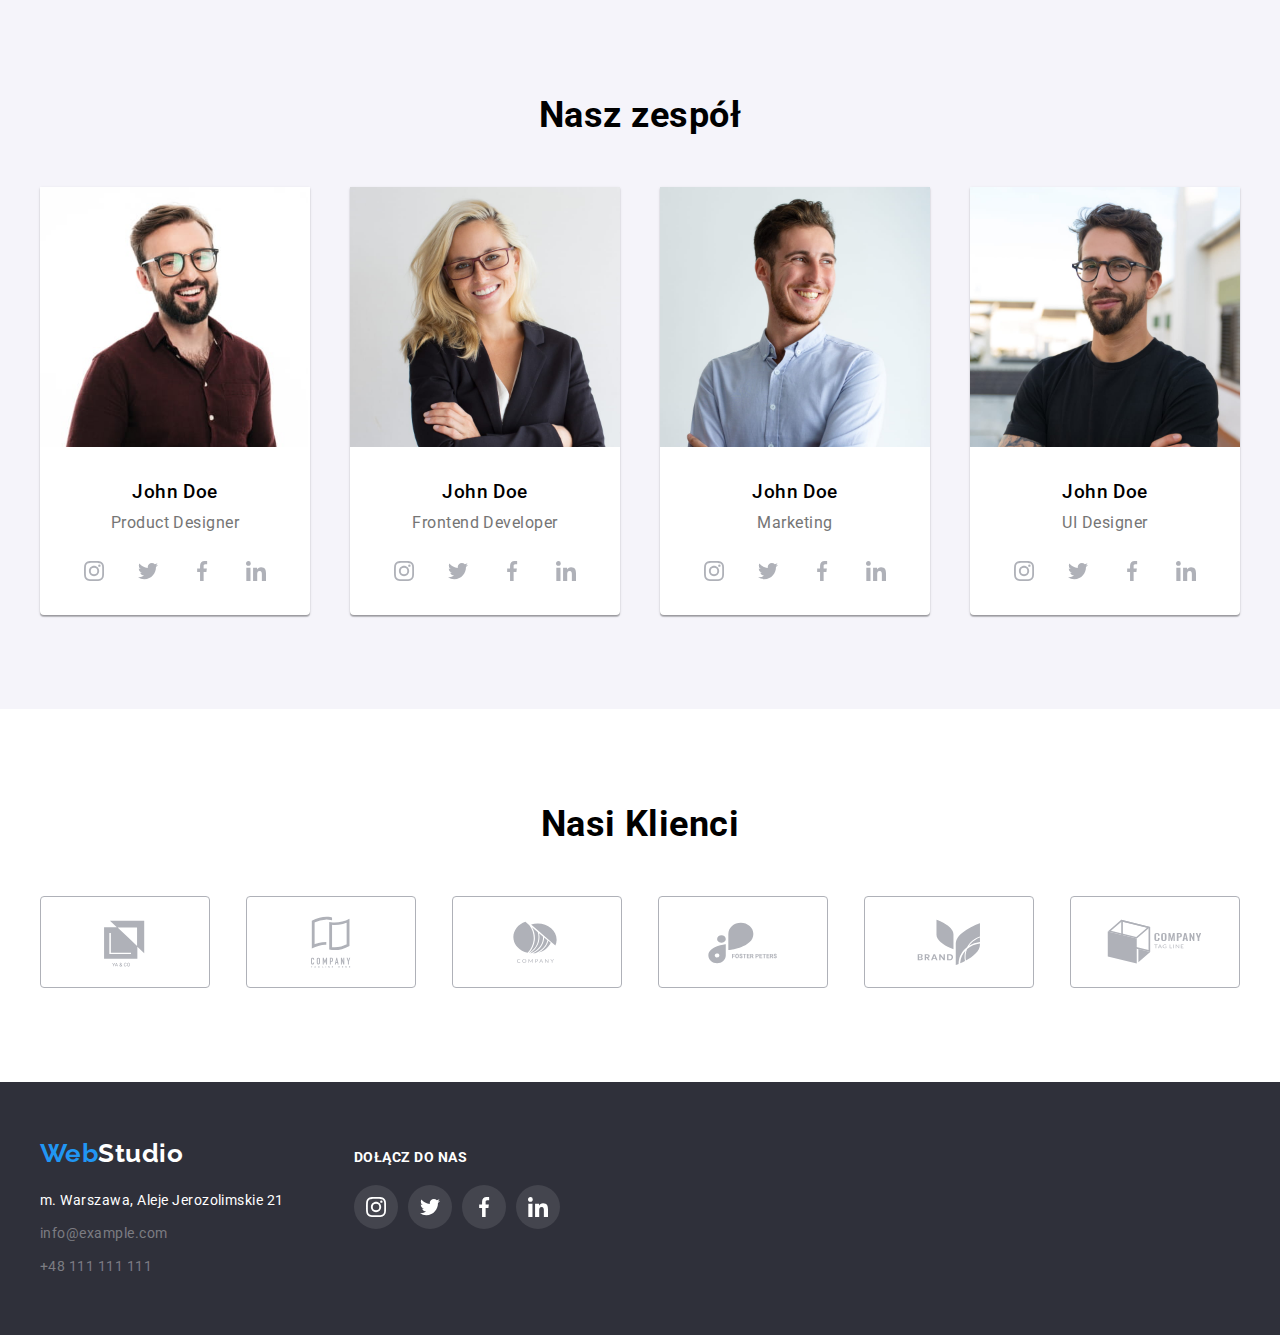
==== commit 2849bb8a: "Modal window preparation" ====
--- a/index.html
+++ b/index.html
@@ -62,7 +62,7 @@
             Efektywne rozwiązania<br />
             dla waszego biznesu
           </h1>
-          <button class="btn-slogan" type="button">Zamów usługę</button>
+          <button class="btn-slogan" type="button" data-modal-open>Zamów usługę</button>
         </div>
       </section>
       <!-- 4 informations -->
@@ -133,14 +133,14 @@
             </li>
             <li>
               <figure class="activ-img">
-              <img src="images/img_02.jpg" alt="Aplikacje mobilne" width="370" height="294" />
-              <figcaption class="activ-img-title"><h3>Aplikacje mobilne</h3></figcaption>
-            </li>
-            </figure>
+                <img src="images/img_02.jpg" alt="Aplikacje mobilne" width="370" height="294" />
+                <figcaption class="activ-img-title"><h3>Aplikacje mobilne</h3></figcaption>
+              </figure>
+            </li>
             <li>
               <figure class="activ-img">
-              <img src="images/img_03.jpg" alt="Rozwiązania graficzne" width="370" height="294" />
-              <figcaption class="activ-img-title"><h3>Rozwiązania graficzne</h3></figcaption>
+                <img src="images/img_03.jpg" alt="Rozwiązania graficzne" width="370" height="294" />
+                <figcaption class="activ-img-title"><h3>Rozwiązania graficzne</h3></figcaption>
               </figure>
             </li>
           </ul>
@@ -346,6 +346,11 @@
         </div>
       </div>
     </footer>
+    <div class="modal-backdrop is-hidden" data-modal>
+      <div class="modal-content">
+        <button type="button" class="btn-modal-close" data-modal-close></button>
+      </div>
+    </div>
     <script src="./js/modal.js"></script>
   </body>
 </html>
--- a/css/styles.css
+++ b/css/styles.css
@@ -91,11 +91,15 @@
   position: absolute;
   width: 0;
   height: 4px;
-  left: 0;
+  left: 50%; /* bottom bar center start; value "0" is default */
   bottom: 0;
   background-color: var(--color-secondary);
   border-radius: 2px;
-  transition: var(--hover-transition); /* comment this to disable */
+  transform: translate(
+    -50%,
+    0
+  ); /* equal, left & right tranformartion; comment this line to disable */
+  transition: var(--hover-transition); /* comment this line to disable */
 }
 .link:hover,
 .link:focus,
@@ -106,7 +110,7 @@
 .link:hover::after,
 .link:focus::after {
   width: 100%;
-  /* transition-property: none; */ /* uncomment this to enable */
+  /* transition-property: none; */ /* uncomment this line to enable */
 }
 .link-active::after {
   width: 100%;
@@ -345,6 +349,41 @@
   fill: var(--color-light);
   background-color: var(--color-secondary);
 }
+/* modal window */
+.modal-backdrop {
+  position: fixed;
+  display: none; /* instead "visibility: none;", just for code preparation*/
+  left: 0;
+  top: 0;
+  width: 100%;
+  height: 100%;
+  background-color: rgba(0, 0, 0, 0.2);
+}
+.modal-content {
+  position: absolute;
+  top: 50%;
+  left: 50%;
+  width: 528px;
+  min-height: 581px;
+  background-color: var(--color-light);
+  box-shadow: 0px 1px 3px rgba(0, 0, 0, 0.12), 0px 1px 1px rgba(0, 0, 0, 0.14),
+    0px 2px 1px rgba(0, 0, 0, 0.2);
+  border-radius: 4px;
+  transform: translate(-50%, -50%);
+}
+.btn-modal-close {
+  position: absolute;
+  top: 8px;
+  right: 8px;
+  width: 30px;
+  height: 30px;
+  background-color: var(--color-light);
+}
+.btn-modal-close:hover,
+.btn-modal-close:focus {
+}
+.is-hidden {
+}
 /* portfolio */
 .selection-btns {
   display: flex;
